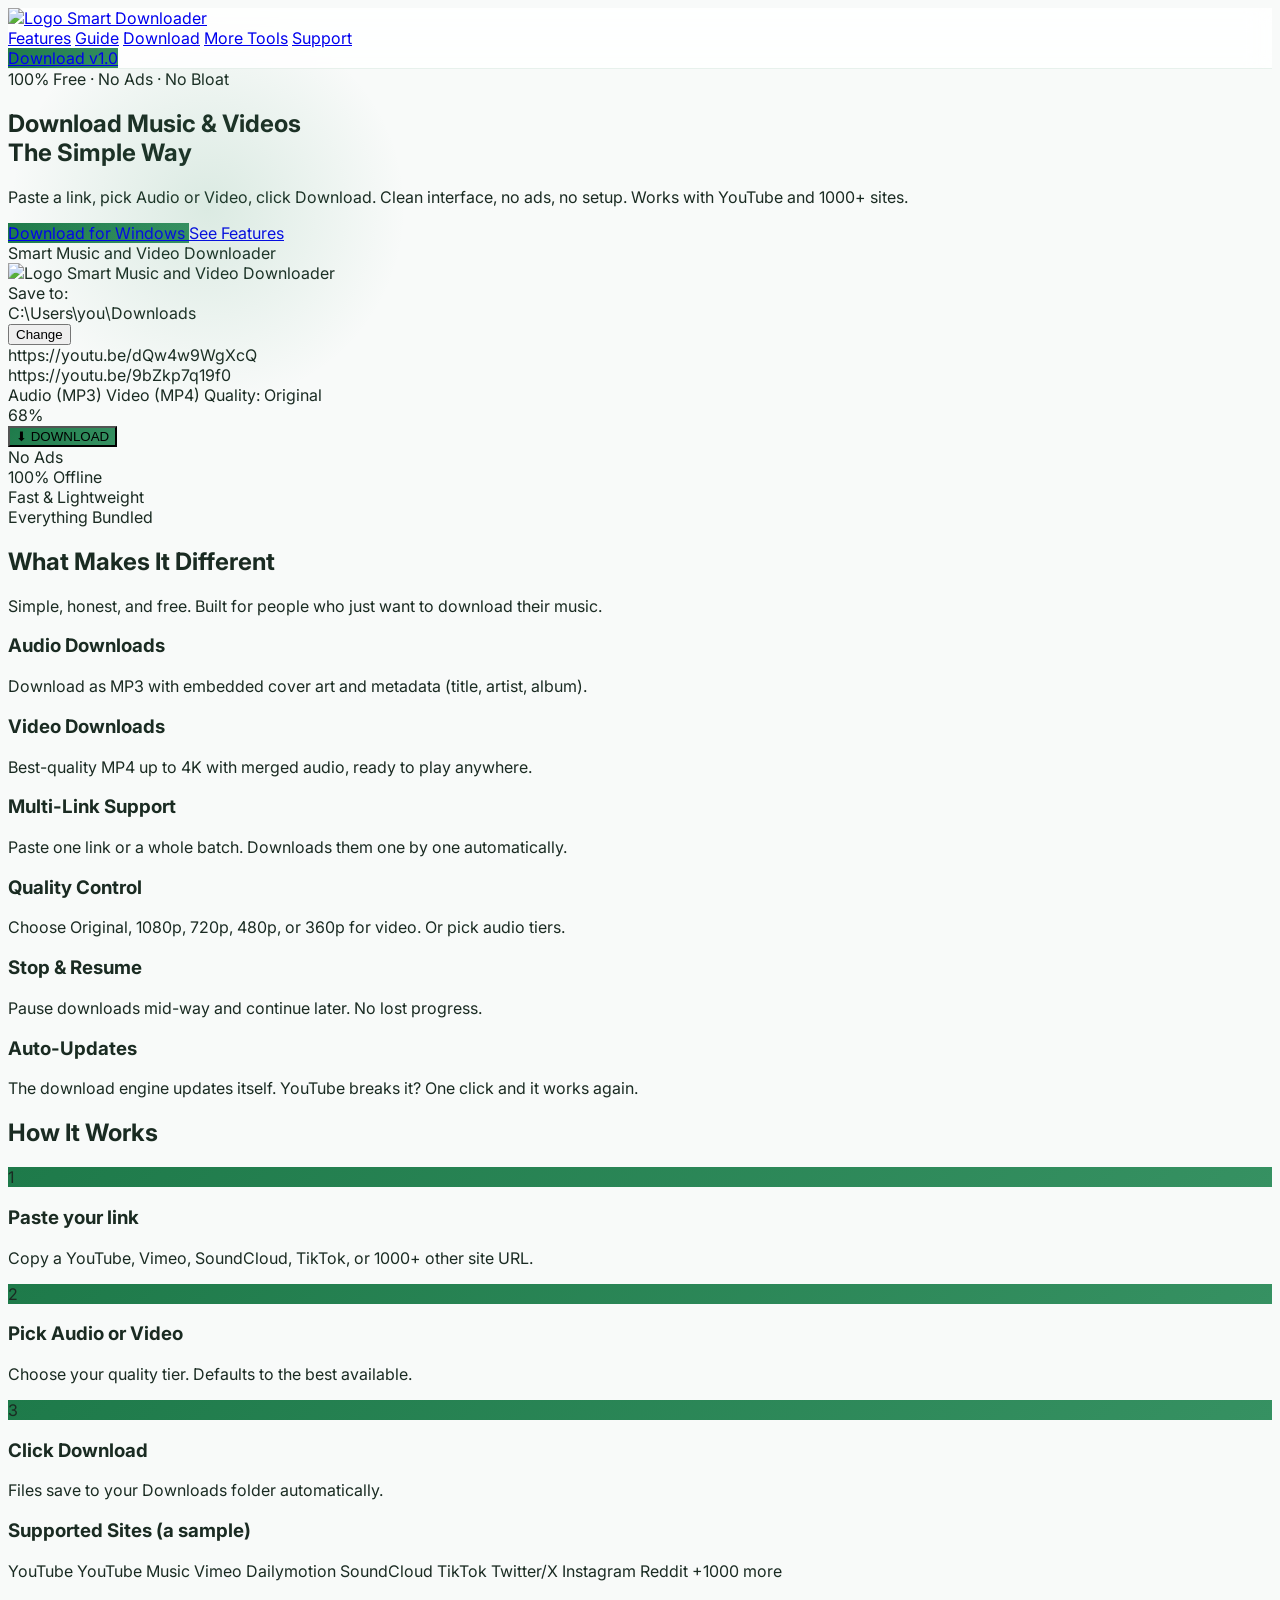
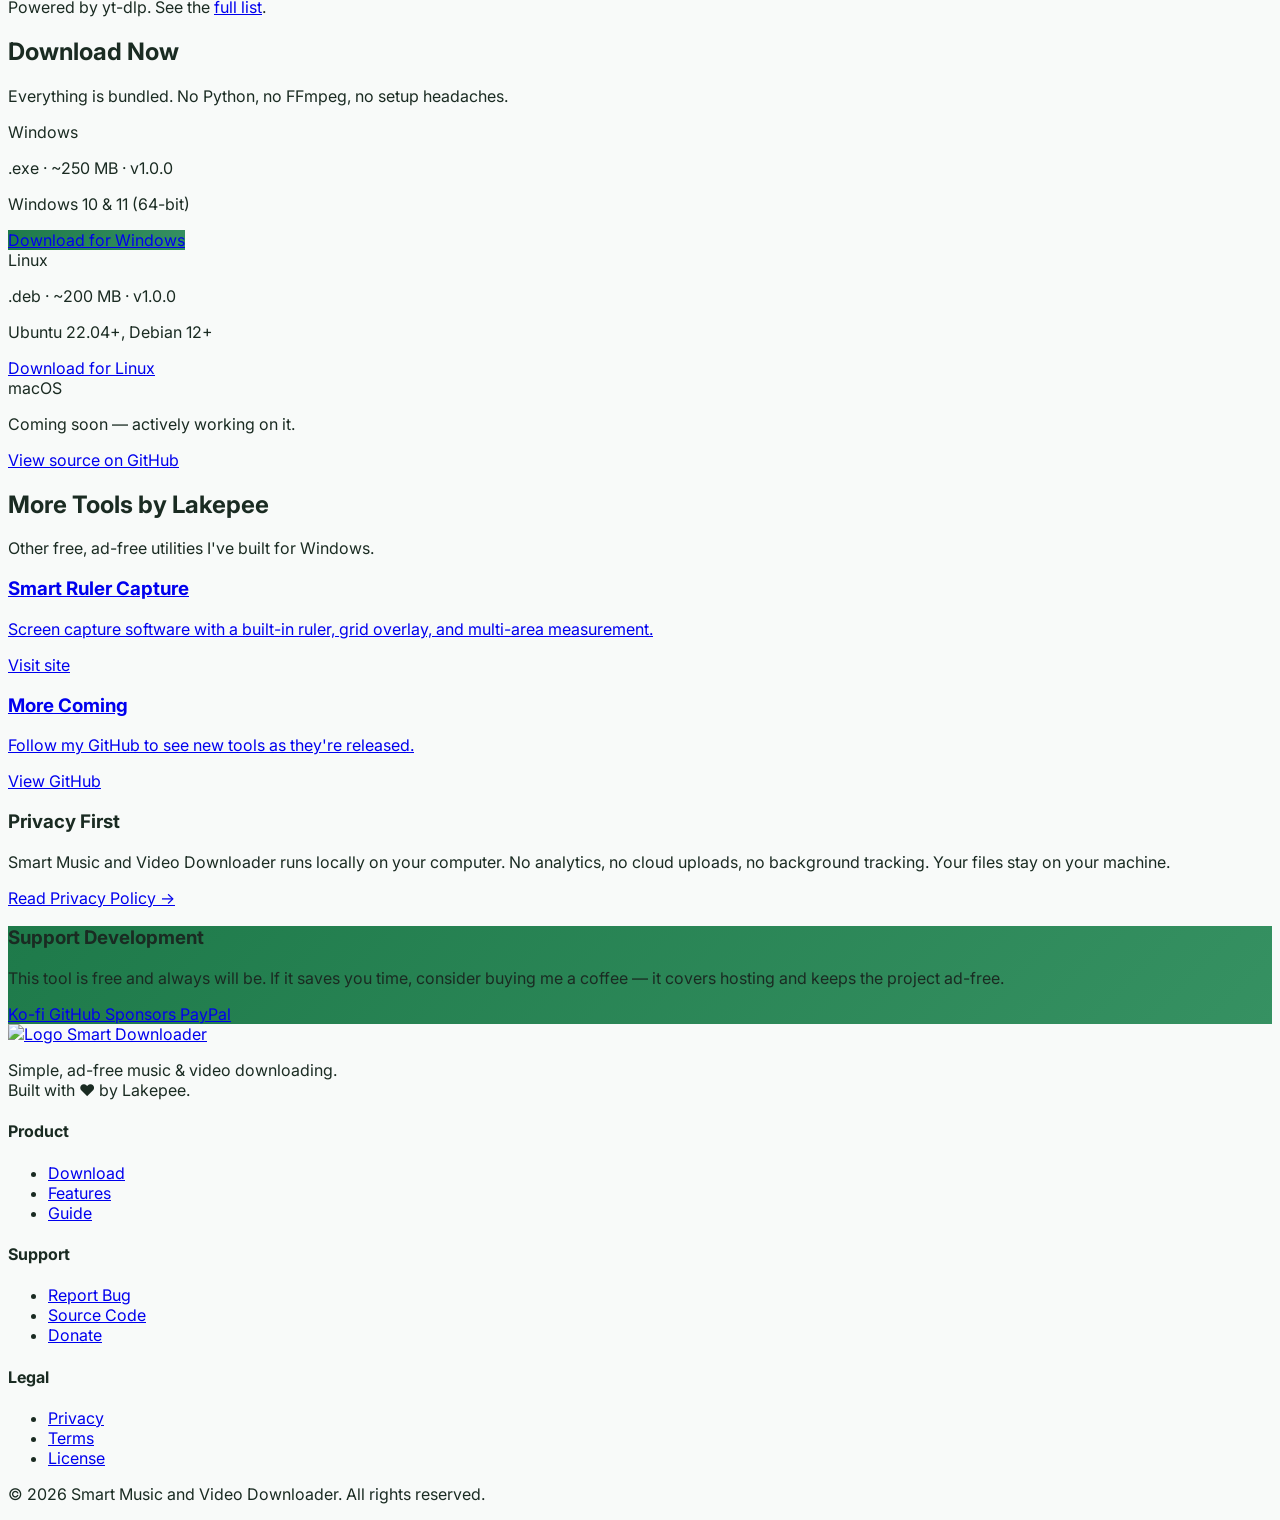
==== docs/legal/license.html @ 27ce7582 "Add GitHub Pages website" ====
<!doctype html>
<html lang="en" class="scroll-smooth">
<head>
    <meta charset="UTF-8" />
    <meta name="viewport" content="width=device-width, initial-scale=1.0" />
    <title>Smart Music and Video Downloader | Simple, Ad-Free Downloader</title>
    <meta name="description" content="A simple, ad-free desktop app for downloading music and videos from YouTube and 1000+ sites. Paste a link, click Download. No setup required." />
    <meta name="keywords" content="music downloader, video downloader, youtube downloader, mp3 downloader, mp4 downloader, ad-free downloader, yt-dlp gui" />

    <link rel="canonical" href="https://lakepee.github.io/smart-music-video-downloader/" />

    <link rel="apple-touch-icon" sizes="180x180" href="assets/favicon_io/apple-touch-icon.png" />
    <link rel="icon" type="image/png" sizes="32x32" href="assets/favicon_io/favicon-32x32.png" />
    <link rel="icon" type="image/png" sizes="16x16" href="assets/favicon_io/favicon-16x16.png" />
    <link rel="manifest" href="assets/favicon_io/site.webmanifest" />
    <link rel="icon" href="assets/favicon_io/favicon.ico" type="image/x-icon" />

    <link rel="preconnect" href="https://fonts.googleapis.com" />
    <link rel="preconnect" href="https://fonts.gstatic.com" crossorigin />
    <link href="https://fonts.googleapis.com/css2?family=Inter:wght@300;400;500;600;700;800&family=JetBrains+Mono:wght@400;500&display=swap" rel="stylesheet" />

    <script src="https://cdn.tailwindcss.com"></script>
    <script src="https://code.iconify.design/3/3.1.0/iconify.min.js"></script>

    <script>
        tailwind.config = {
            theme: {
                extend: {
                    fontFamily: {
                        sans: ["Inter", "sans-serif"],
                        mono: ["JetBrains Mono", "monospace"],
                    },
                    colors: {
                        brand: {
                            50: "#e8f5ee",
                            100: "#c8e6d4",
                            200: "#96cfae",
                            300: "#5fb084",
                            400: "#369162",
                            500: "#1e7a4a",
                            600: "#15603a",
                            700: "#0f472c",
                            800: "#0a321f",
                            900: "#061f13",
                        },
                        surface: "#f8faf9",
                        surfaceAlt: "#eef4f0",
                    },
                },
            },
        };
    </script>

    <style>
        body { font-family: "Inter", sans-serif; background: #f8faf9; color: #1a2b22; }
        ::-webkit-scrollbar { width: 8px; }
        ::-webkit-scrollbar-track { background: #eef4f0; }
        ::-webkit-scrollbar-thumb { background: #b8d4c4; border-radius: 4px; }
        ::-webkit-scrollbar-thumb:hover { background: #96cfae; }
        .glass { background: rgba(255,255,255,0.85); backdrop-filter: blur(12px); border-bottom: 1px solid rgba(30,122,74,0.1); }
        .bg-grid {
            background-size: 40px 40px;
            background-image:
                linear-gradient(to right, rgba(30,122,74,0.05) 1px, transparent 1px),
                linear-gradient(to bottom, rgba(30,122,74,0.05) 1px, transparent 1px);
            mask-image: radial-gradient(ellipse 80% 50% at 50% 0%, #000 70%, transparent 100%);
        }
        .glow { position: absolute; width: 400px; height: 400px; background: radial-gradient(circle, rgba(54,145,98,0.15) 0%, rgba(0,0,0,0) 70%); border-radius: 50%; pointer-events: none; }
        .brand-gradient { background: linear-gradient(135deg, #1e7a4a 0%, #369162 100%); }
    </style>
</head>
<body class="relative overflow-x-hidden">

    <!-- Background -->
    <div class="fixed inset-0 z-0 pointer-events-none">
        <div class="bg-grid absolute inset-0 h-[80vh]"></div>
        <div class="glow top-[-100px] left-1/2 -translate-x-1/2"></div>
    </div>

    <!-- Nav -->
    <nav class="fixed top-0 w-full z-50 glass">
        <div class="max-w-6xl mx-auto px-6 h-16 flex items-center justify-between">
            <a href="#home" class="flex items-center gap-2 group">
                <img src="assets/icons/logo.svg" alt="Logo" class="w-9 h-9 object-contain" />
                <span class="text-base font-bold tracking-tight text-brand-700">Smart Downloader</span>
            </a>
            <div class="hidden md:flex items-center gap-8">
                <a href="#features" class="text-sm font-medium text-gray-600 hover:text-brand-600 transition-colors">Features</a>
                <a href="#how-to" class="text-sm font-medium text-gray-600 hover:text-brand-600 transition-colors">Guide</a>
                <a href="#download" class="text-sm font-medium text-gray-600 hover:text-brand-600 transition-colors">Download</a>
                <a href="#tools" class="text-sm font-medium text-gray-600 hover:text-brand-600 transition-colors">More Tools</a>
                <a href="#donate" class="text-sm font-medium text-brand-600 hover:text-brand-700 transition-colors flex items-center gap-1">
                    <span class="iconify" data-icon="lucide:heart" data-width="14"></span> Support
                </a>
            </div>
            <a href="https://sourceforge.net/projects/smart-music-video-downloader/files/latest/download"
               class="hidden sm:flex items-center gap-2 brand-gradient text-white text-sm font-semibold px-4 py-2 rounded-lg hover:opacity-90 transition-opacity shadow-md">
                Download <span class="opacity-70 text-xs">v1.0</span>
            </a>
        </div>
    </nav>

    <main class="relative z-10 pt-32 pb-20">

        <!-- Hero -->
        <section id="home" class="max-w-6xl mx-auto px-6 mb-32">
            <div class="flex flex-col items-center text-center mb-16">
                <div class="inline-flex items-center gap-2 px-3 py-1 rounded-full bg-brand-50 border border-brand-200 text-brand-600 text-xs font-semibold mb-6">
                    <span class="iconify" data-icon="lucide:sparkles" data-width="12"></span>
                    <span>100% Free &middot; No Ads &middot; No Bloat</span>
                </div>

                <h1 class="text-5xl md:text-6xl font-extrabold tracking-tight text-gray-900 mb-6">
                    Download Music &amp; Videos<br />
                    <span class="text-brand-500">The Simple Way</span>
                </h1>

                <p class="text-gray-600 text-lg md:text-xl max-w-2xl leading-relaxed mb-10">
                    Paste a link, pick Audio or Video, click Download. Clean interface, no ads, no setup. Works with YouTube and 1000+ sites.
                </p>

                <div class="flex flex-col sm:flex-row items-center gap-4">
                    <a href="https://sourceforge.net/projects/smart-music-video-downloader/files/latest/download"
                       class="flex items-center gap-2 brand-gradient text-white font-semibold text-base px-8 py-4 rounded-xl hover:opacity-90 transition-all shadow-lg hover:shadow-xl">
                        <span class="iconify" data-icon="lucide:download" data-width="18"></span>
                        Download for Windows
                    </a>
                    <a href="#features"
                       class="flex items-center gap-2 bg-white text-brand-700 border border-brand-200 font-semibold text-base px-8 py-4 rounded-xl hover:bg-brand-50 transition-colors shadow-sm">
                        See Features
                        <span class="iconify" data-icon="lucide:arrow-right" data-width="18"></span>
                    </a>
                </div>
            </div>

            <!-- Hero Card -->
            <div class="relative w-full max-w-4xl mx-auto rounded-2xl overflow-hidden shadow-2xl border border-brand-100 bg-white">
                <div class="h-10 bg-surfaceAlt flex items-center px-4 border-b border-brand-100">
                    <div class="flex gap-2">
                        <div class="w-3 h-3 rounded-full bg-red-300"></div>
                        <div class="w-3 h-3 rounded-full bg-yellow-300"></div>
                        <div class="w-3 h-3 rounded-full bg-green-300"></div>
                    </div>
                    <span class="ml-4 text-xs text-gray-500 font-medium">Smart Music and Video Downloader</span>
                </div>
                <div class="p-8 bg-white">
                    <div class="flex items-center gap-3 mb-6">
                        <img src="assets/icons/logo.svg" alt="Logo" class="w-10 h-10" />
                        <span class="text-lg font-bold text-gray-900">Smart Music and Video Downloader</span>
                    </div>
                    <div class="space-y-4">
                        <div class="flex items-center gap-3">
                            <span class="text-sm font-semibold text-gray-500 w-20">Save to:</span>
                            <div class="flex-1 bg-surfaceAlt rounded px-3 py-2 text-sm text-gray-600 font-mono">C:\Users\you\Downloads</div>
                            <button class="text-xs px-3 py-2 bg-brand-50 text-brand-700 rounded font-medium">Change</button>
                        </div>
                        <div class="bg-surfaceAlt rounded-lg p-4 text-sm text-gray-500 font-mono h-24 flex items-start">
                            https://youtu.be/dQw4w9WgXcQ<br />
                            https://youtu.be/9bZkp7q19f0
                        </div>
                        <div class="flex items-center gap-4">
                            <span class="inline-flex items-center gap-2 text-sm font-medium text-brand-700">
                                <span class="w-4 h-4 rounded-full border-4 border-brand-500"></span> Audio (MP3)
                            </span>
                            <span class="inline-flex items-center gap-2 text-sm text-gray-400">
                                <span class="w-4 h-4 rounded-full border-2 border-gray-300"></span> Video (MP4)
                            </span>
                            <span class="text-sm text-gray-400 ml-auto">Quality: <span class="text-gray-700 font-medium">Original</span></span>
                        </div>
                        <div class="flex items-center gap-3">
                            <div class="flex-1 h-2 bg-surfaceAlt rounded-full overflow-hidden">
                                <div class="h-full brand-gradient rounded-full" style="width: 68%"></div>
                            </div>
                            <span class="text-xs text-gray-500 font-medium">68%</span>
                        </div>
                        <button class="w-full brand-gradient text-white font-bold py-3 rounded-lg text-base">
                            ⬇ DOWNLOAD
                        </button>
                    </div>
                </div>
            </div>

            <!-- Trust badges -->
            <div class="flex flex-wrap justify-center gap-6 mt-12">
                <div class="flex items-center gap-2 text-sm text-gray-500 font-medium">
                    <span class="iconify text-brand-500" data-icon="lucide:shield-check" data-width="18"></span> No Ads
                </div>
                <div class="flex items-center gap-2 text-sm text-gray-500 font-medium">
                    <span class="iconify text-brand-500" data-icon="lucide:wifi-off" data-width="18"></span> 100% Offline
                </div>
                <div class="flex items-center gap-2 text-sm text-gray-500 font-medium">
                    <span class="iconify text-brand-500" data-icon="lucide:zap" data-width="18"></span> Fast &amp; Lightweight
                </div>
                <div class="flex items-center gap-2 text-sm text-gray-500 font-medium">
                    <span class="iconify text-brand-500" data-icon="lucide:hard-drive" data-width="18"></span> Everything Bundled
                </div>
            </div>
        </section>

        <!-- Features -->
        <section id="features" class="max-w-6xl mx-auto px-6 mb-32">
            <div class="mb-12 text-center">
                <h2 class="text-3xl md:text-4xl font-extrabold tracking-tight text-gray-900 mb-4">What Makes It Different</h2>
                <p class="text-gray-600 max-w-2xl mx-auto">Simple, honest, and free. Built for people who just want to download their music.</p>
            </div>

            <div class="grid grid-cols-1 md:grid-cols-3 gap-6">
                <div class="group p-6 rounded-2xl bg-white border border-brand-100 hover:border-brand-300 hover:shadow-lg transition-all">
                    <div class="w-12 h-12 rounded-xl bg-brand-50 flex items-center justify-center mb-4 text-brand-500 group-hover:scale-110 transition-transform">
                        <span class="iconify" data-icon="lucide:music" data-width="24"></span>
                    </div>
                    <h3 class="text-lg font-bold text-gray-900 mb-2">Audio Downloads</h3>
                    <p class="text-sm text-gray-600 leading-relaxed">Download as MP3 with embedded cover art and metadata (title, artist, album).</p>
                </div>

                <div class="group p-6 rounded-2xl bg-white border border-brand-100 hover:border-brand-300 hover:shadow-lg transition-all">
                    <div class="w-12 h-12 rounded-xl bg-brand-50 flex items-center justify-center mb-4 text-brand-500 group-hover:scale-110 transition-transform">
                        <span class="iconify" data-icon="lucide:video" data-width="24"></span>
                    </div>
                    <h3 class="text-lg font-bold text-gray-900 mb-2">Video Downloads</h3>
                    <p class="text-sm text-gray-600 leading-relaxed">Best-quality MP4 up to 4K with merged audio, ready to play anywhere.</p>
                </div>

                <div class="group p-6 rounded-2xl bg-white border border-brand-100 hover:border-brand-300 hover:shadow-lg transition-all">
                    <div class="w-12 h-12 rounded-xl bg-brand-50 flex items-center justify-center mb-4 text-brand-500 group-hover:scale-110 transition-transform">
                        <span class="iconify" data-icon="lucide:list" data-width="24"></span>
                    </div>
                    <h3 class="text-lg font-bold text-gray-900 mb-2">Multi-Link Support</h3>
                    <p class="text-sm text-gray-600 leading-relaxed">Paste one link or a whole batch. Downloads them one by one automatically.</p>
                </div>

                <div class="group p-6 rounded-2xl bg-white border border-brand-100 hover:border-brand-300 hover:shadow-lg transition-all">
                    <div class="w-12 h-12 rounded-xl bg-brand-50 flex items-center justify-center mb-4 text-brand-500 group-hover:scale-110 transition-transform">
                        <span class="iconify" data-icon="lucide:sliders" data-width="24"></span>
                    </div>
                    <h3 class="text-lg font-bold text-gray-900 mb-2">Quality Control</h3>
                    <p class="text-sm text-gray-600 leading-relaxed">Choose Original, 1080p, 720p, 480p, or 360p for video. Or pick audio tiers.</p>
                </div>

                <div class="group p-6 rounded-2xl bg-white border border-brand-100 hover:border-brand-300 hover:shadow-lg transition-all">
                    <div class="w-12 h-12 rounded-xl bg-brand-50 flex items-center justify-center mb-4 text-brand-500 group-hover:scale-110 transition-transform">
                        <span class="iconify" data-icon="lucide:pause-circle" data-width="24"></span>
                    </div>
                    <h3 class="text-lg font-bold text-gray-900 mb-2">Stop &amp; Resume</h3>
                    <p class="text-sm text-gray-600 leading-relaxed">Pause downloads mid-way and continue later. No lost progress.</p>
                </div>

                <div class="group p-6 rounded-2xl bg-white border border-brand-100 hover:border-brand-300 hover:shadow-lg transition-all">
                    <div class="w-12 h-12 rounded-xl bg-brand-50 flex items-center justify-center mb-4 text-brand-500 group-hover:scale-110 transition-transform">
                        <span class="iconify" data-icon="lucide:refresh-cw" data-width="24"></span>
                    </div>
                    <h3 class="text-lg font-bold text-gray-900 mb-2">Auto-Updates</h3>
                    <p class="text-sm text-gray-600 leading-relaxed">The download engine updates itself. YouTube breaks it? One click and it works again.</p>
                </div>
            </div>
        </section>

        <!-- How To -->
        <section id="how-to" class="max-w-6xl mx-auto px-6 mb-32">
            <div class="bg-white border border-brand-100 rounded-3xl p-8 md:p-12">
                <div class="grid grid-cols-1 lg:grid-cols-2 gap-12">
                    <div>
                        <h2 class="text-3xl font-extrabold text-gray-900 mb-6">How It Works</h2>
                        <div class="space-y-6">
                            <div class="flex gap-4">
                                <div class="flex-none w-10 h-10 rounded-full brand-gradient text-white flex items-center justify-center font-bold">1</div>
                                <div>
                                    <h3 class="font-bold text-gray-900 mb-1">Paste your link</h3>
                                    <p class="text-sm text-gray-600">Copy a YouTube, Vimeo, SoundCloud, TikTok, or 1000+ other site URL.</p>
                                </div>
                            </div>
                            <div class="flex gap-4">
                                <div class="flex-none w-10 h-10 rounded-full brand-gradient text-white flex items-center justify-center font-bold">2</div>
                                <div>
                                    <h3 class="font-bold text-gray-900 mb-1">Pick Audio or Video</h3>
                                    <p class="text-sm text-gray-600">Choose your quality tier. Defaults to the best available.</p>
                                </div>
                            </div>
                            <div class="flex gap-4">
                                <div class="flex-none w-10 h-10 rounded-full brand-gradient text-white flex items-center justify-center font-bold">3</div>
                                <div>
                                    <h3 class="font-bold text-gray-900 mb-1">Click Download</h3>
                                    <p class="text-sm text-gray-600">Files save to your Downloads folder automatically.</p>
                                </div>
                            </div>
                        </div>
                    </div>
                    <div>
                        <h3 class="font-bold text-gray-900 mb-4 flex items-center gap-2">
                            <span class="iconify text-brand-500" data-icon="lucide:check-circle"></span>
                            Supported Sites (a sample)
                        </h3>
                        <div class="flex flex-wrap gap-2">
                            <span class="text-xs px-3 py-1.5 rounded-full bg-brand-50 text-brand-700 font-medium">YouTube</span>
                            <span class="text-xs px-3 py-1.5 rounded-full bg-brand-50 text-brand-700 font-medium">YouTube Music</span>
                            <span class="text-xs px-3 py-1.5 rounded-full bg-brand-50 text-brand-700 font-medium">Vimeo</span>
                            <span class="text-xs px-3 py-1.5 rounded-full bg-brand-50 text-brand-700 font-medium">Dailymotion</span>
                            <span class="text-xs px-3 py-1.5 rounded-full bg-brand-50 text-brand-700 font-medium">SoundCloud</span>
                            <span class="text-xs px-3 py-1.5 rounded-full bg-brand-50 text-brand-700 font-medium">TikTok</span>
                            <span class="text-xs px-3 py-1.5 rounded-full bg-brand-50 text-brand-700 font-medium">Twitter/X</span>
                            <span class="text-xs px-3 py-1.5 rounded-full bg-brand-50 text-brand-700 font-medium">Instagram</span>
                            <span class="text-xs px-3 py-1.5 rounded-full bg-brand-50 text-brand-700 font-medium">Reddit</span>
                            <span class="text-xs px-3 py-1.5 rounded-full bg-brand-50 text-brand-700 font-medium">+1000 more</span>
                        </div>
                        <p class="text-xs text-gray-500 mt-4">
                            Powered by yt-dlp. See the <a href="https://github.com/yt-dlp/yt-dlp/blob/master/supportedsites.md" class="text-brand-600 underline">full list</a>.
                        </p>
                    </div>
                </div>
            </div>
        </section>

        <!-- Download -->
        <section id="download" class="max-w-6xl mx-auto px-6 mb-32">
            <div class="bg-gradient-to-br from-brand-50 to-surfaceAlt border border-brand-100 rounded-3xl p-8 md:p-12">
                <div class="text-center mb-10">
                    <h2 class="text-3xl md:text-4xl font-extrabold text-gray-900 mb-3">Download Now</h2>
                    <p class="text-gray-600 max-w-lg mx-auto">Everything is bundled. No Python, no FFmpeg, no setup headaches.</p>
                </div>

                <div class="grid grid-cols-1 md:grid-cols-2 gap-6 max-w-3xl mx-auto">
                    <!-- Windows -->
                    <div class="bg-white border-2 border-brand-200 rounded-2xl p-6 hover:border-brand-400 hover:shadow-xl transition-all">
                        <div class="flex items-center gap-3 mb-3">
                            <span class="iconify text-brand-600" data-icon="lucide:monitor" data-width="28"></span>
                            <span class="text-xl font-bold text-gray-900">Windows</span>
                        </div>
                        <p class="text-xs text-gray-500 mb-1">.exe &middot; ~250 MB &middot; v1.0.0</p>
                        <p class="text-sm text-gray-600 mb-5">Windows 10 &amp; 11 (64-bit)</p>
                        <a href="https://sourceforge.net/projects/smart-music-video-downloader/files/latest/download"
                           class="block w-full text-center brand-gradient text-white font-bold py-3 rounded-lg hover:opacity-90 transition-opacity">
                            Download for Windows
                        </a>
                    </div>

                    <!-- Linux -->
                    <div class="bg-white border-2 border-brand-200 rounded-2xl p-6 hover:border-brand-400 hover:shadow-xl transition-all">
                        <div class="flex items-center gap-3 mb-3">
                            <span class="iconify text-brand-600" data-icon="lucide:terminal" data-width="28"></span>
                            <span class="text-xl font-bold text-gray-900">Linux</span>
                        </div>
                        <p class="text-xs text-gray-500 mb-1">.deb &middot; ~200 MB &middot; v1.0.0</p>
                        <p class="text-sm text-gray-600 mb-5">Ubuntu 22.04+, Debian 12+</p>
                        <a href="https://sourceforge.net/projects/smart-music-video-downloader/files/latest/download"
                           class="block w-full text-center bg-gray-800 text-white font-bold py-3 rounded-lg hover:bg-gray-900 transition-colors">
                            Download for Linux
                        </a>
                    </div>
                </div>

                <!-- macOS Coming Soon -->
                <div class="mt-6 max-w-3xl mx-auto bg-white/50 border border-dashed border-brand-200 rounded-2xl p-6 text-center">
                    <div class="flex items-center justify-center gap-2 mb-2">
                        <span class="iconify text-gray-400" data-icon="lucide:apple" data-width="20"></span>
                        <span class="text-base font-bold text-gray-500">macOS</span>
                    </div>
                    <p class="text-sm text-gray-500">Coming soon &mdash; actively working on it.</p>
                </div>

                <div class="mt-8 text-center">
                    <a href="https://github.com/lakepee/smart-music-video-downloader" target="_blank" rel="noopener"
                       class="inline-flex items-center gap-2 text-sm font-medium text-brand-700 hover:text-brand-800">
                        <span class="iconify" data-icon="lucide:github" data-width="16"></span>
                        View source on GitHub
                    </a>
                </div>
            </div>
        </section>

        <!-- Other Tools -->
        <section id="tools" class="max-w-6xl mx-auto px-6 mb-32">
            <div class="mb-12 text-center">
                <h2 class="text-3xl md:text-4xl font-extrabold tracking-tight text-gray-900 mb-4">More Tools by Lakepee</h2>
                <p class="text-gray-600 max-w-2xl mx-auto">Other free, ad-free utilities I've built for Windows.</p>
            </div>
            <div class="grid grid-cols-1 md:grid-cols-2 lg:grid-cols-3 gap-6">
                <!-- Smart Ruler Capture -->
                <a href="https://smartrulercapture.com" target="_blank" rel="noopener"
                   class="group bg-white border border-brand-100 rounded-2xl p-6 hover:border-brand-300 hover:shadow-lg transition-all">
                    <div class="w-12 h-12 rounded-xl bg-brand-50 flex items-center justify-center mb-4 text-brand-500">
                        <span class="iconify" data-icon="lucide:ruler" data-width="24"></span>
                    </div>
                    <h3 class="text-lg font-bold text-gray-900 mb-2">Smart Ruler Capture</h3>
                    <p class="text-sm text-gray-600 mb-3">Screen capture software with a built-in ruler, grid overlay, and multi-area measurement.</p>
                    <span class="text-xs text-brand-600 font-semibold inline-flex items-center gap-1 group-hover:gap-2 transition-all">
                        Visit site <span class="iconify" data-icon="lucide:arrow-right" data-width="14"></span>
                    </span>
                </a>

                <!-- Placeholder for future tools -->
                <a href="https://github.com/lakepee" target="_blank" rel="noopener"
                   class="group bg-white border border-dashed border-brand-200 rounded-2xl p-6 hover:border-brand-400 transition-all">
                    <div class="w-12 h-12 rounded-xl bg-brand-50 flex items-center justify-center mb-4 text-brand-500">
                        <span class="iconify" data-icon="lucide:plus" data-width="24"></span>
                    </div>
                    <h3 class="text-lg font-bold text-gray-900 mb-2">More Coming</h3>
                    <p class="text-sm text-gray-600 mb-3">Follow my GitHub to see new tools as they're released.</p>
                    <span class="text-xs text-brand-600 font-semibold inline-flex items-center gap-1 group-hover:gap-2 transition-all">
                        View GitHub <span class="iconify" data-icon="lucide:arrow-right" data-width="14"></span>
                    </span>
                </a>
            </div>
        </section>

        <!-- Donate -->
        <section id="donate" class="max-w-6xl mx-auto px-6 mb-20">
            <div class="grid grid-cols-1 md:grid-cols-2 gap-6">
                <div class="p-8 rounded-2xl border border-brand-100 bg-white">
                    <h3 class="text-xl font-bold text-gray-900 mb-4 flex items-center gap-2">
                        <span class="iconify text-brand-500" data-icon="lucide:lock" data-width="20"></span>
                        Privacy First
                    </h3>
                    <p class="text-sm text-gray-600 leading-relaxed mb-4">
                        Smart Music and Video Downloader runs locally on your computer. No analytics, no cloud uploads, no background tracking. Your files stay on your machine.
                    </p>
                    <a href="legal/privacy-policy.html" class="text-sm text-brand-600 hover:text-brand-700 font-semibold">Read Privacy Policy →</a>
                </div>

                <div class="p-8 rounded-2xl brand-gradient text-white relative overflow-hidden">
                    <div class="absolute inset-0 bg-gradient-to-br from-white/10 to-transparent"></div>
                    <div class="relative">
                        <h3 class="text-xl font-bold mb-4 flex items-center gap-2">
                            <span class="iconify" data-icon="lucide:heart" data-width="20"></span>
                            Support Development
                        </h3>
                        <p class="text-sm text-white/90 leading-relaxed mb-6">
                            This tool is free and always will be. If it saves you time, consider buying me a coffee &mdash; it covers hosting and keeps the project ad-free.
                        </p>
                        <div class="flex flex-wrap gap-3">
                            <a href="https://ko-fi.com/lakepee" target="_blank" rel="noopener"
                               class="inline-flex items-center gap-2 bg-white text-brand-700 font-bold px-5 py-2.5 rounded-lg hover:bg-gray-100 transition-colors">
                                <span class="iconify" data-icon="lucide:coffee" data-width="16"></span>
                                Ko-fi
                            </a>
                            <a href="https://github.com/sponsors/lakepee" target="_blank" rel="noopener"
                               class="inline-flex items-center gap-2 bg-white/15 border border-white/30 text-white font-bold px-5 py-2.5 rounded-lg hover:bg-white/25 transition-colors">
                                <span class="iconify" data-icon="lucide:github" data-width="16"></span>
                                GitHub Sponsors
                            </a>
                            <a href="https://paypal.me/lakepee" target="_blank" rel="noopener"
                               class="inline-flex items-center gap-2 bg-white/15 border border-white/30 text-white font-bold px-5 py-2.5 rounded-lg hover:bg-white/25 transition-colors">
                                <span class="iconify" data-icon="lucide:circle-dollar-sign" data-width="16"></span>
                                PayPal
                            </a>
                        </div>
                    </div>
                </div>
            </div>
        </section>

    </main>

    <!-- Footer -->
    <footer class="border-t border-brand-100 bg-white py-12">
        <div class="max-w-6xl mx-auto px-6">
            <div class="grid grid-cols-2 md:grid-cols-4 gap-8 mb-12">
                <div class="col-span-2 md:col-span-1">
                    <a href="#home" class="flex items-center gap-2 mb-4">
                        <img src="assets/icons/logo.svg" alt="Logo" class="w-6 h-6" />
                        <span class="text-base font-bold text-gray-900">Smart Downloader</span>
                    </a>
                    <p class="text-xs text-gray-500 leading-relaxed">
                        Simple, ad-free music &amp; video downloading.<br />
                        Built with ❤️ by Lakepee.
                    </p>
                </div>

                <div>
                    <h4 class="text-xs font-bold text-gray-900 uppercase tracking-wider mb-4">Product</h4>
                    <ul class="space-y-2">
                        <li><a href="#download" class="text-xs text-gray-500 hover:text-brand-600 transition-colors">Download</a></li>
                        <li><a href="#features" class="text-xs text-gray-500 hover:text-brand-600 transition-colors">Features</a></li>
                        <li><a href="#how-to" class="text-xs text-gray-500 hover:text-brand-600 transition-colors">Guide</a></li>
                    </ul>
                </div>

                <div>
                    <h4 class="text-xs font-bold text-gray-900 uppercase tracking-wider mb-4">Support</h4>
                    <ul class="space-y-2">
                        <li><a href="https://github.com/lakepee/smart-music-video-downloader/issues" class="text-xs text-gray-500 hover:text-brand-600 transition-colors">Report Bug</a></li>
                        <li><a href="https://github.com/lakepee/smart-music-video-downloader" class="text-xs text-gray-500 hover:text-brand-600 transition-colors">Source Code</a></li>
                        <li><a href="#donate" class="text-xs text-gray-500 hover:text-brand-600 transition-colors">Donate</a></li>
                    </ul>
                </div>

                <div>
                    <h4 class="text-xs font-bold text-gray-900 uppercase tracking-wider mb-4">Legal</h4>
                    <ul class="space-y-2">
                        <li><a href="legal/privacy-policy.html" class="text-xs text-gray-500 hover:text-brand-600 transition-colors">Privacy</a></li>
                        <li><a href="legal/terms-of-use.html" class="text-xs text-gray-500 hover:text-brand-600 transition-colors">Terms</a></li>
                        <li><a href="legal/license.html" class="text-xs text-gray-500 hover:text-brand-600 transition-colors">License</a></li>
                    </ul>
                </div>
            </div>

            <div class="flex flex-col md:flex-row justify-between items-center pt-8 border-t border-brand-100">
                <p class="text-xs text-gray-400">© 2026 Smart Music and Video Downloader. All rights reserved.</p>
                <div class="flex gap-4 mt-4 md:mt-0">
                    <a href="https://github.com/lakepee" target="_blank" rel="noopener" class="text-gray-400 hover:text-brand-600">
                        <span class="iconify" data-icon="lucide:github" data-width="16"></span>
                    </a>
                    <a href="https://x.com/lakepee" target="_blank" rel="noopener" class="text-gray-400 hover:text-brand-600">
                        <span class="iconify" data-icon="lucide:twitter" data-width="16"></span>
                    </a>
                </div>
            </div>
        </div>
    </footer>

    <script src="assets/js/main.js"></script>
</body>
</html>
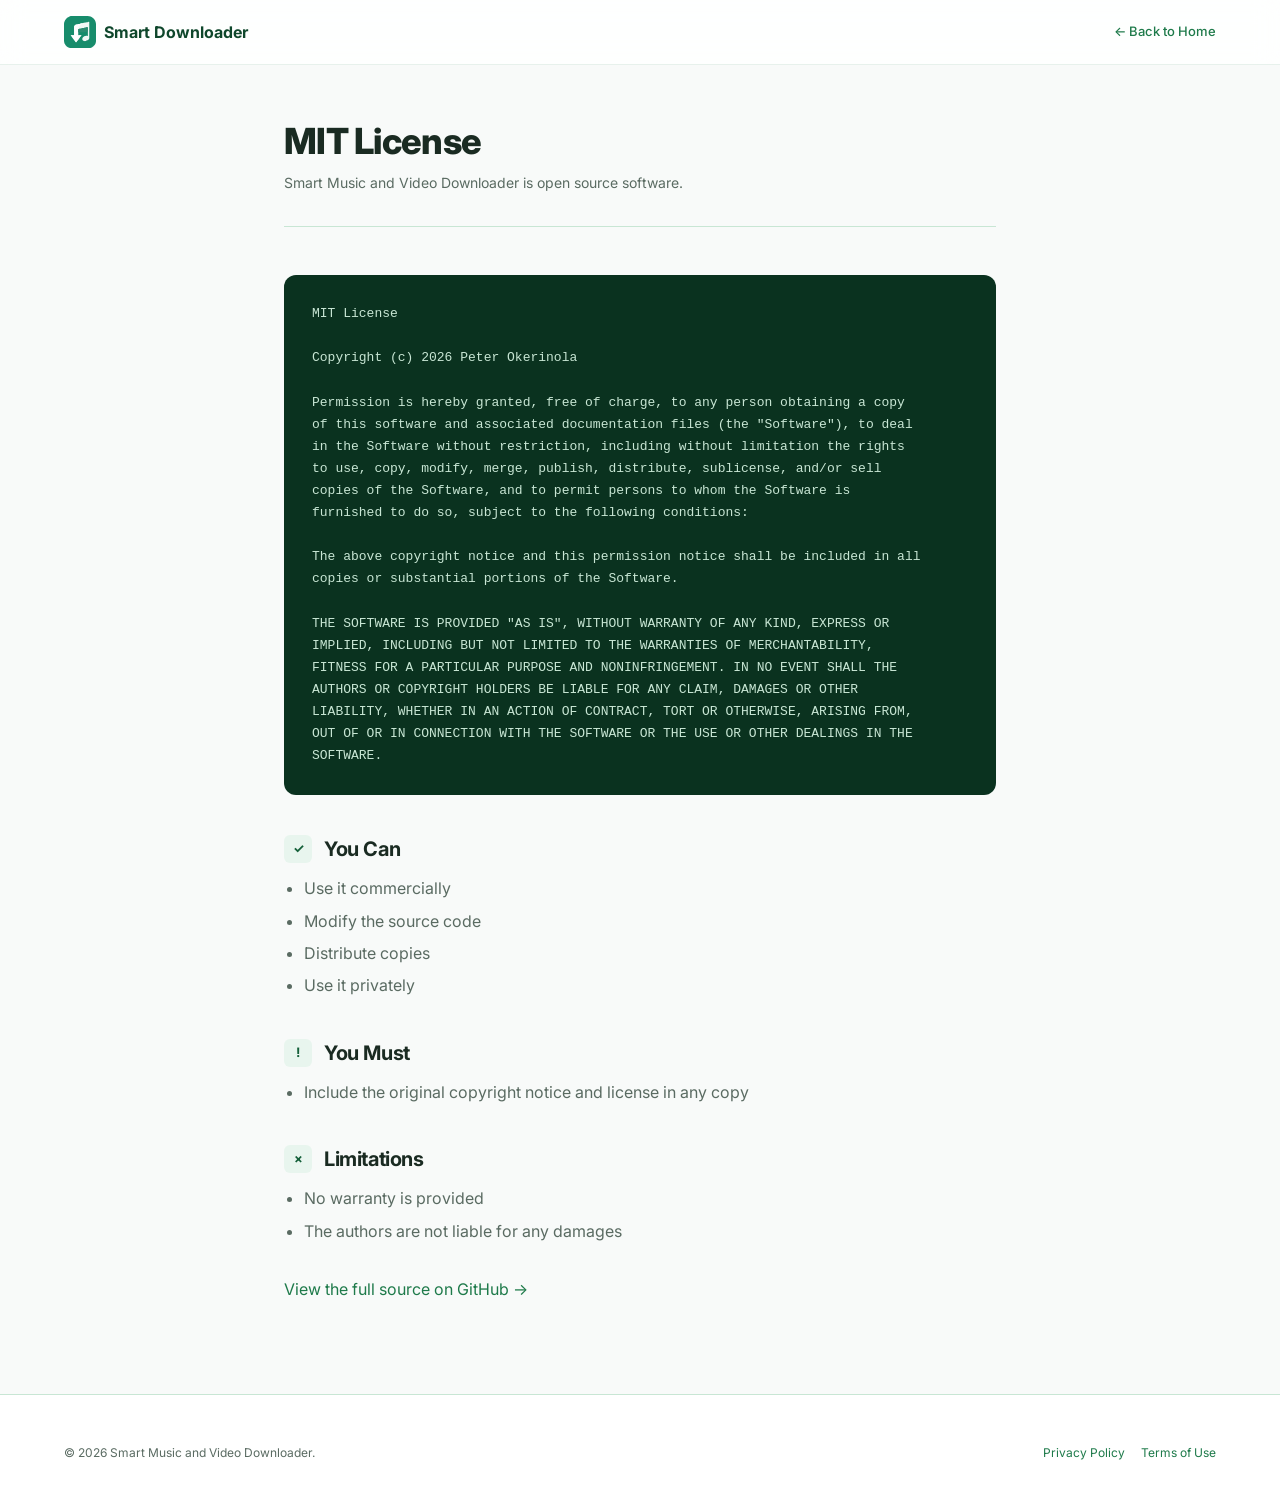
==== commit 9c0f7cf0: "Update LICENSE and legal page to Peter Okerinola" ====
--- a/docs/legal/license.html
+++ b/docs/legal/license.html
@@ -1,512 +1,97 @@
 <!doctype html>
-<html lang="en" class="scroll-smooth">
+<html lang="en">
 <head>
     <meta charset="UTF-8" />
     <meta name="viewport" content="width=device-width, initial-scale=1.0" />
-    <title>Smart Music and Video Downloader | Simple, Ad-Free Downloader</title>
-    <meta name="description" content="A simple, ad-free desktop app for downloading music and videos from YouTube and 1000+ sites. Paste a link, click Download. No setup required." />
-    <meta name="keywords" content="music downloader, video downloader, youtube downloader, mp3 downloader, mp4 downloader, ad-free downloader, yt-dlp gui" />
-
-    <link rel="canonical" href="https://lakepee.github.io/smart-music-video-downloader/" />
-
-    <link rel="apple-touch-icon" sizes="180x180" href="assets/favicon_io/apple-touch-icon.png" />
-    <link rel="icon" type="image/png" sizes="32x32" href="assets/favicon_io/favicon-32x32.png" />
-    <link rel="icon" type="image/png" sizes="16x16" href="assets/favicon_io/favicon-16x16.png" />
-    <link rel="manifest" href="assets/favicon_io/site.webmanifest" />
-    <link rel="icon" href="assets/favicon_io/favicon.ico" type="image/x-icon" />
-
+    <title>License | Smart Music and Video Downloader</title>
+    <link rel="canonical" href="https://lakepee.github.io/smart-music-video-downloader/legal/license.html" />
+    <link rel="icon" href="../assets/favicon_io/favicon.ico" />
     <link rel="preconnect" href="https://fonts.googleapis.com" />
     <link rel="preconnect" href="https://fonts.gstatic.com" crossorigin />
-    <link href="https://fonts.googleapis.com/css2?family=Inter:wght@300;400;500;600;700;800&family=JetBrains+Mono:wght@400;500&display=swap" rel="stylesheet" />
+    <link href="https://fonts.googleapis.com/css2?family=Inter:wght@400;500;600;700;800&family=JetBrains+Mono:wght@400;500&display=swap" rel="stylesheet" />
+    <link rel="stylesheet" href="../assets/css/style.css" />
+</head>
+<body>
 
-    <script src="https://cdn.tailwindcss.com"></script>
-    <script src="https://code.iconify.design/3/3.1.0/iconify.min.js"></script>
-
-    <script>
-        tailwind.config = {
-            theme: {
-                extend: {
-                    fontFamily: {
-                        sans: ["Inter", "sans-serif"],
-                        mono: ["JetBrains Mono", "monospace"],
-                    },
-                    colors: {
-                        brand: {
-                            50: "#e8f5ee",
-                            100: "#c8e6d4",
-                            200: "#96cfae",
-                            300: "#5fb084",
-                            400: "#369162",
-                            500: "#1e7a4a",
-                            600: "#15603a",
-                            700: "#0f472c",
-                            800: "#0a321f",
-                            900: "#061f13",
-                        },
-                        surface: "#f8faf9",
-                        surfaceAlt: "#eef4f0",
-                    },
-                },
-            },
-        };
-    </script>
-
-    <style>
-        body { font-family: "Inter", sans-serif; background: #f8faf9; color: #1a2b22; }
-        ::-webkit-scrollbar { width: 8px; }
-        ::-webkit-scrollbar-track { background: #eef4f0; }
-        ::-webkit-scrollbar-thumb { background: #b8d4c4; border-radius: 4px; }
-        ::-webkit-scrollbar-thumb:hover { background: #96cfae; }
-        .glass { background: rgba(255,255,255,0.85); backdrop-filter: blur(12px); border-bottom: 1px solid rgba(30,122,74,0.1); }
-        .bg-grid {
-            background-size: 40px 40px;
-            background-image:
-                linear-gradient(to right, rgba(30,122,74,0.05) 1px, transparent 1px),
-                linear-gradient(to bottom, rgba(30,122,74,0.05) 1px, transparent 1px);
-            mask-image: radial-gradient(ellipse 80% 50% at 50% 0%, #000 70%, transparent 100%);
-        }
-        .glow { position: absolute; width: 400px; height: 400px; background: radial-gradient(circle, rgba(54,145,98,0.15) 0%, rgba(0,0,0,0) 70%); border-radius: 50%; pointer-events: none; }
-        .brand-gradient { background: linear-gradient(135deg, #1e7a4a 0%, #369162 100%); }
-    </style>
-</head>
-<body class="relative overflow-x-hidden">
-
-    <!-- Background -->
-    <div class="fixed inset-0 z-0 pointer-events-none">
-        <div class="bg-grid absolute inset-0 h-[80vh]"></div>
-        <div class="glow top-[-100px] left-1/2 -translate-x-1/2"></div>
-    </div>
-
-    <!-- Nav -->
-    <nav class="fixed top-0 w-full z-50 glass">
-        <div class="max-w-6xl mx-auto px-6 h-16 flex items-center justify-between">
-            <a href="#home" class="flex items-center gap-2 group">
-                <img src="assets/icons/logo.svg" alt="Logo" class="w-9 h-9 object-contain" />
-                <span class="text-base font-bold tracking-tight text-brand-700">Smart Downloader</span>
+    <nav class="glass" style="position:fixed;top:0;width:100%;z-index:50;">
+        <div class="container" style="height:64px;display:flex;align-items:center;justify-content:space-between;">
+            <a href="../index.html" style="display:flex;align-items:center;gap:8px;">
+                <img src="../assets/icons/logo.svg" alt="Logo" style="width:32px;height:32px;" />
+                <span style="font-weight:700;color:var(--brand-700);">Smart Downloader</span>
             </a>
-            <div class="hidden md:flex items-center gap-8">
-                <a href="#features" class="text-sm font-medium text-gray-600 hover:text-brand-600 transition-colors">Features</a>
-                <a href="#how-to" class="text-sm font-medium text-gray-600 hover:text-brand-600 transition-colors">Guide</a>
-                <a href="#download" class="text-sm font-medium text-gray-600 hover:text-brand-600 transition-colors">Download</a>
-                <a href="#tools" class="text-sm font-medium text-gray-600 hover:text-brand-600 transition-colors">More Tools</a>
-                <a href="#donate" class="text-sm font-medium text-brand-600 hover:text-brand-700 transition-colors flex items-center gap-1">
-                    <span class="iconify" data-icon="lucide:heart" data-width="14"></span> Support
-                </a>
-            </div>
-            <a href="https://sourceforge.net/projects/smart-music-video-downloader/files/latest/download"
-               class="hidden sm:flex items-center gap-2 brand-gradient text-white text-sm font-semibold px-4 py-2 rounded-lg hover:opacity-90 transition-opacity shadow-md">
-                Download <span class="opacity-70 text-xs">v1.0</span>
+            <a href="../index.html" style="font-size:13px;font-weight:500;display:flex;align-items:center;gap:6px;">
+                ← Back to Home
             </a>
         </div>
     </nav>
 
-    <main class="relative z-10 pt-32 pb-20">
+    <main class="legal-main">
+        <div class="legal-header">
+            <h1>MIT License</h1>
+            <p>Smart Music and Video Downloader is open source software.</p>
+        </div>
 
-        <!-- Hero -->
-        <section id="home" class="max-w-6xl mx-auto px-6 mb-32">
-            <div class="flex flex-col items-center text-center mb-16">
-                <div class="inline-flex items-center gap-2 px-3 py-1 rounded-full bg-brand-50 border border-brand-200 text-brand-600 text-xs font-semibold mb-6">
-                    <span class="iconify" data-icon="lucide:sparkles" data-width="12"></span>
-                    <span>100% Free &middot; No Ads &middot; No Bloat</span>
-                </div>
+        <div class="legal-body">
+            <div class="license-block">MIT License
 
-                <h1 class="text-5xl md:text-6xl font-extrabold tracking-tight text-gray-900 mb-6">
-                    Download Music &amp; Videos<br />
-                    <span class="text-brand-500">The Simple Way</span>
-                </h1>
+Copyright (c) 2026 Peter Okerinola
 
-                <p class="text-gray-600 text-lg md:text-xl max-w-2xl leading-relaxed mb-10">
-                    Paste a link, pick Audio or Video, click Download. Clean interface, no ads, no setup. Works with YouTube and 1000+ sites.
-                </p>
+Permission is hereby granted, free of charge, to any person obtaining a copy
+of this software and associated documentation files (the "Software"), to deal
+in the Software without restriction, including without limitation the rights
+to use, copy, modify, merge, publish, distribute, sublicense, and/or sell
+copies of the Software, and to permit persons to whom the Software is
+furnished to do so, subject to the following conditions:
 
-                <div class="flex flex-col sm:flex-row items-center gap-4">
-                    <a href="https://sourceforge.net/projects/smart-music-video-downloader/files/latest/download"
-                       class="flex items-center gap-2 brand-gradient text-white font-semibold text-base px-8 py-4 rounded-xl hover:opacity-90 transition-all shadow-lg hover:shadow-xl">
-                        <span class="iconify" data-icon="lucide:download" data-width="18"></span>
-                        Download for Windows
-                    </a>
-                    <a href="#features"
-                       class="flex items-center gap-2 bg-white text-brand-700 border border-brand-200 font-semibold text-base px-8 py-4 rounded-xl hover:bg-brand-50 transition-colors shadow-sm">
-                        See Features
-                        <span class="iconify" data-icon="lucide:arrow-right" data-width="18"></span>
-                    </a>
-                </div>
-            </div>
+The above copyright notice and this permission notice shall be included in all
+copies or substantial portions of the Software.
 
-            <!-- Hero Card -->
-            <div class="relative w-full max-w-4xl mx-auto rounded-2xl overflow-hidden shadow-2xl border border-brand-100 bg-white">
-                <div class="h-10 bg-surfaceAlt flex items-center px-4 border-b border-brand-100">
-                    <div class="flex gap-2">
-                        <div class="w-3 h-3 rounded-full bg-red-300"></div>
-                        <div class="w-3 h-3 rounded-full bg-yellow-300"></div>
-                        <div class="w-3 h-3 rounded-full bg-green-300"></div>
-                    </div>
-                    <span class="ml-4 text-xs text-gray-500 font-medium">Smart Music and Video Downloader</span>
-                </div>
-                <div class="p-8 bg-white">
-                    <div class="flex items-center gap-3 mb-6">
-                        <img src="assets/icons/logo.svg" alt="Logo" class="w-10 h-10" />
-                        <span class="text-lg font-bold text-gray-900">Smart Music and Video Downloader</span>
-                    </div>
-                    <div class="space-y-4">
-                        <div class="flex items-center gap-3">
-                            <span class="text-sm font-semibold text-gray-500 w-20">Save to:</span>
-                            <div class="flex-1 bg-surfaceAlt rounded px-3 py-2 text-sm text-gray-600 font-mono">C:\Users\you\Downloads</div>
-                            <button class="text-xs px-3 py-2 bg-brand-50 text-brand-700 rounded font-medium">Change</button>
-                        </div>
-                        <div class="bg-surfaceAlt rounded-lg p-4 text-sm text-gray-500 font-mono h-24 flex items-start">
-                            https://youtu.be/dQw4w9WgXcQ<br />
-                            https://youtu.be/9bZkp7q19f0
-                        </div>
-                        <div class="flex items-center gap-4">
-                            <span class="inline-flex items-center gap-2 text-sm font-medium text-brand-700">
-                                <span class="w-4 h-4 rounded-full border-4 border-brand-500"></span> Audio (MP3)
-                            </span>
-                            <span class="inline-flex items-center gap-2 text-sm text-gray-400">
-                                <span class="w-4 h-4 rounded-full border-2 border-gray-300"></span> Video (MP4)
-                            </span>
-                            <span class="text-sm text-gray-400 ml-auto">Quality: <span class="text-gray-700 font-medium">Original</span></span>
-                        </div>
-                        <div class="flex items-center gap-3">
-                            <div class="flex-1 h-2 bg-surfaceAlt rounded-full overflow-hidden">
-                                <div class="h-full brand-gradient rounded-full" style="width: 68%"></div>
-                            </div>
-                            <span class="text-xs text-gray-500 font-medium">68%</span>
-                        </div>
-                        <button class="w-full brand-gradient text-white font-bold py-3 rounded-lg text-base">
-                            ⬇ DOWNLOAD
-                        </button>
-                    </div>
-                </div>
-            </div>
+THE SOFTWARE IS PROVIDED "AS IS", WITHOUT WARRANTY OF ANY KIND, EXPRESS OR
+IMPLIED, INCLUDING BUT NOT LIMITED TO THE WARRANTIES OF MERCHANTABILITY,
+FITNESS FOR A PARTICULAR PURPOSE AND NONINFRINGEMENT. IN NO EVENT SHALL THE
+AUTHORS OR COPYRIGHT HOLDERS BE LIABLE FOR ANY CLAIM, DAMAGES OR OTHER
+LIABILITY, WHETHER IN AN ACTION OF CONTRACT, TORT OR OTHERWISE, ARISING FROM,
+OUT OF OR IN CONNECTION WITH THE SOFTWARE OR THE USE OR OTHER DEALINGS IN THE
+SOFTWARE.</div>
 
-            <!-- Trust badges -->
-            <div class="flex flex-wrap justify-center gap-6 mt-12">
-                <div class="flex items-center gap-2 text-sm text-gray-500 font-medium">
-                    <span class="iconify text-brand-500" data-icon="lucide:shield-check" data-width="18"></span> No Ads
-                </div>
-                <div class="flex items-center gap-2 text-sm text-gray-500 font-medium">
-                    <span class="iconify text-brand-500" data-icon="lucide:wifi-off" data-width="18"></span> 100% Offline
-                </div>
-                <div class="flex items-center gap-2 text-sm text-gray-500 font-medium">
-                    <span class="iconify text-brand-500" data-icon="lucide:zap" data-width="18"></span> Fast &amp; Lightweight
-                </div>
-                <div class="flex items-center gap-2 text-sm text-gray-500 font-medium">
-                    <span class="iconify text-brand-500" data-icon="lucide:hard-drive" data-width="18"></span> Everything Bundled
-                </div>
-            </div>
-        </section>
+            <h2 style="margin-top:40px;"><span class="num">✓</span> You Can</h2>
+            <ul>
+                <li>Use it commercially</li>
+                <li>Modify the source code</li>
+                <li>Distribute copies</li>
+                <li>Use it privately</li>
+            </ul>
 
-        <!-- Features -->
-        <section id="features" class="max-w-6xl mx-auto px-6 mb-32">
-            <div class="mb-12 text-center">
-                <h2 class="text-3xl md:text-4xl font-extrabold tracking-tight text-gray-900 mb-4">What Makes It Different</h2>
-                <p class="text-gray-600 max-w-2xl mx-auto">Simple, honest, and free. Built for people who just want to download their music.</p>
-            </div>
+            <h2><span class="num">!</span> You Must</h2>
+            <ul>
+                <li>Include the original copyright notice and license in any copy</li>
+            </ul>
 
-            <div class="grid grid-cols-1 md:grid-cols-3 gap-6">
-                <div class="group p-6 rounded-2xl bg-white border border-brand-100 hover:border-brand-300 hover:shadow-lg transition-all">
-                    <div class="w-12 h-12 rounded-xl bg-brand-50 flex items-center justify-center mb-4 text-brand-500 group-hover:scale-110 transition-transform">
-                        <span class="iconify" data-icon="lucide:music" data-width="24"></span>
-                    </div>
-                    <h3 class="text-lg font-bold text-gray-900 mb-2">Audio Downloads</h3>
-                    <p class="text-sm text-gray-600 leading-relaxed">Download as MP3 with embedded cover art and metadata (title, artist, album).</p>
-                </div>
+            <h2><span class="num">×</span> Limitations</h2>
+            <ul>
+                <li>No warranty is provided</li>
+                <li>The authors are not liable for any damages</li>
+            </ul>
 
-                <div class="group p-6 rounded-2xl bg-white border border-brand-100 hover:border-brand-300 hover:shadow-lg transition-all">
-                    <div class="w-12 h-12 rounded-xl bg-brand-50 flex items-center justify-center mb-4 text-brand-500 group-hover:scale-110 transition-transform">
-                        <span class="iconify" data-icon="lucide:video" data-width="24"></span>
-                    </div>
-                    <h3 class="text-lg font-bold text-gray-900 mb-2">Video Downloads</h3>
-                    <p class="text-sm text-gray-600 leading-relaxed">Best-quality MP4 up to 4K with merged audio, ready to play anywhere.</p>
-                </div>
-
-                <div class="group p-6 rounded-2xl bg-white border border-brand-100 hover:border-brand-300 hover:shadow-lg transition-all">
-                    <div class="w-12 h-12 rounded-xl bg-brand-50 flex items-center justify-center mb-4 text-brand-500 group-hover:scale-110 transition-transform">
-                        <span class="iconify" data-icon="lucide:list" data-width="24"></span>
-                    </div>
-                    <h3 class="text-lg font-bold text-gray-900 mb-2">Multi-Link Support</h3>
-                    <p class="text-sm text-gray-600 leading-relaxed">Paste one link or a whole batch. Downloads them one by one automatically.</p>
-                </div>
-
-                <div class="group p-6 rounded-2xl bg-white border border-brand-100 hover:border-brand-300 hover:shadow-lg transition-all">
-                    <div class="w-12 h-12 rounded-xl bg-brand-50 flex items-center justify-center mb-4 text-brand-500 group-hover:scale-110 transition-transform">
-                        <span class="iconify" data-icon="lucide:sliders" data-width="24"></span>
-                    </div>
-                    <h3 class="text-lg font-bold text-gray-900 mb-2">Quality Control</h3>
-                    <p class="text-sm text-gray-600 leading-relaxed">Choose Original, 1080p, 720p, 480p, or 360p for video. Or pick audio tiers.</p>
-                </div>
-
-                <div class="group p-6 rounded-2xl bg-white border border-brand-100 hover:border-brand-300 hover:shadow-lg transition-all">
-                    <div class="w-12 h-12 rounded-xl bg-brand-50 flex items-center justify-center mb-4 text-brand-500 group-hover:scale-110 transition-transform">
-                        <span class="iconify" data-icon="lucide:pause-circle" data-width="24"></span>
-                    </div>
-                    <h3 class="text-lg font-bold text-gray-900 mb-2">Stop &amp; Resume</h3>
-                    <p class="text-sm text-gray-600 leading-relaxed">Pause downloads mid-way and continue later. No lost progress.</p>
-                </div>
-
-                <div class="group p-6 rounded-2xl bg-white border border-brand-100 hover:border-brand-300 hover:shadow-lg transition-all">
-                    <div class="w-12 h-12 rounded-xl bg-brand-50 flex items-center justify-center mb-4 text-brand-500 group-hover:scale-110 transition-transform">
-                        <span class="iconify" data-icon="lucide:refresh-cw" data-width="24"></span>
-                    </div>
-                    <h3 class="text-lg font-bold text-gray-900 mb-2">Auto-Updates</h3>
-                    <p class="text-sm text-gray-600 leading-relaxed">The download engine updates itself. YouTube breaks it? One click and it works again.</p>
-                </div>
-            </div>
-        </section>
-
-        <!-- How To -->
-        <section id="how-to" class="max-w-6xl mx-auto px-6 mb-32">
-            <div class="bg-white border border-brand-100 rounded-3xl p-8 md:p-12">
-                <div class="grid grid-cols-1 lg:grid-cols-2 gap-12">
-                    <div>
-                        <h2 class="text-3xl font-extrabold text-gray-900 mb-6">How It Works</h2>
-                        <div class="space-y-6">
-                            <div class="flex gap-4">
-                                <div class="flex-none w-10 h-10 rounded-full brand-gradient text-white flex items-center justify-center font-bold">1</div>
-                                <div>
-                                    <h3 class="font-bold text-gray-900 mb-1">Paste your link</h3>
-                                    <p class="text-sm text-gray-600">Copy a YouTube, Vimeo, SoundCloud, TikTok, or 1000+ other site URL.</p>
-                                </div>
-                            </div>
-                            <div class="flex gap-4">
-                                <div class="flex-none w-10 h-10 rounded-full brand-gradient text-white flex items-center justify-center font-bold">2</div>
-                                <div>
-                                    <h3 class="font-bold text-gray-900 mb-1">Pick Audio or Video</h3>
-                                    <p class="text-sm text-gray-600">Choose your quality tier. Defaults to the best available.</p>
-                                </div>
-                            </div>
-                            <div class="flex gap-4">
-                                <div class="flex-none w-10 h-10 rounded-full brand-gradient text-white flex items-center justify-center font-bold">3</div>
-                                <div>
-                                    <h3 class="font-bold text-gray-900 mb-1">Click Download</h3>
-                                    <p class="text-sm text-gray-600">Files save to your Downloads folder automatically.</p>
-                                </div>
-                            </div>
-                        </div>
-                    </div>
-                    <div>
-                        <h3 class="font-bold text-gray-900 mb-4 flex items-center gap-2">
-                            <span class="iconify text-brand-500" data-icon="lucide:check-circle"></span>
-                            Supported Sites (a sample)
-                        </h3>
-                        <div class="flex flex-wrap gap-2">
-                            <span class="text-xs px-3 py-1.5 rounded-full bg-brand-50 text-brand-700 font-medium">YouTube</span>
-                            <span class="text-xs px-3 py-1.5 rounded-full bg-brand-50 text-brand-700 font-medium">YouTube Music</span>
-                            <span class="text-xs px-3 py-1.5 rounded-full bg-brand-50 text-brand-700 font-medium">Vimeo</span>
-                            <span class="text-xs px-3 py-1.5 rounded-full bg-brand-50 text-brand-700 font-medium">Dailymotion</span>
-                            <span class="text-xs px-3 py-1.5 rounded-full bg-brand-50 text-brand-700 font-medium">SoundCloud</span>
-                            <span class="text-xs px-3 py-1.5 rounded-full bg-brand-50 text-brand-700 font-medium">TikTok</span>
-                            <span class="text-xs px-3 py-1.5 rounded-full bg-brand-50 text-brand-700 font-medium">Twitter/X</span>
-                            <span class="text-xs px-3 py-1.5 rounded-full bg-brand-50 text-brand-700 font-medium">Instagram</span>
-                            <span class="text-xs px-3 py-1.5 rounded-full bg-brand-50 text-brand-700 font-medium">Reddit</span>
-                            <span class="text-xs px-3 py-1.5 rounded-full bg-brand-50 text-brand-700 font-medium">+1000 more</span>
-                        </div>
-                        <p class="text-xs text-gray-500 mt-4">
-                            Powered by yt-dlp. See the <a href="https://github.com/yt-dlp/yt-dlp/blob/master/supportedsites.md" class="text-brand-600 underline">full list</a>.
-                        </p>
-                    </div>
-                </div>
-            </div>
-        </section>
-
-        <!-- Download -->
-        <section id="download" class="max-w-6xl mx-auto px-6 mb-32">
-            <div class="bg-gradient-to-br from-brand-50 to-surfaceAlt border border-brand-100 rounded-3xl p-8 md:p-12">
-                <div class="text-center mb-10">
-                    <h2 class="text-3xl md:text-4xl font-extrabold text-gray-900 mb-3">Download Now</h2>
-                    <p class="text-gray-600 max-w-lg mx-auto">Everything is bundled. No Python, no FFmpeg, no setup headaches.</p>
-                </div>
-
-                <div class="grid grid-cols-1 md:grid-cols-2 gap-6 max-w-3xl mx-auto">
-                    <!-- Windows -->
-                    <div class="bg-white border-2 border-brand-200 rounded-2xl p-6 hover:border-brand-400 hover:shadow-xl transition-all">
-                        <div class="flex items-center gap-3 mb-3">
-                            <span class="iconify text-brand-600" data-icon="lucide:monitor" data-width="28"></span>
-                            <span class="text-xl font-bold text-gray-900">Windows</span>
-                        </div>
-                        <p class="text-xs text-gray-500 mb-1">.exe &middot; ~250 MB &middot; v1.0.0</p>
-                        <p class="text-sm text-gray-600 mb-5">Windows 10 &amp; 11 (64-bit)</p>
-                        <a href="https://sourceforge.net/projects/smart-music-video-downloader/files/latest/download"
-                           class="block w-full text-center brand-gradient text-white font-bold py-3 rounded-lg hover:opacity-90 transition-opacity">
-                            Download for Windows
-                        </a>
-                    </div>
-
-                    <!-- Linux -->
-                    <div class="bg-white border-2 border-brand-200 rounded-2xl p-6 hover:border-brand-400 hover:shadow-xl transition-all">
-                        <div class="flex items-center gap-3 mb-3">
-                            <span class="iconify text-brand-600" data-icon="lucide:terminal" data-width="28"></span>
-                            <span class="text-xl font-bold text-gray-900">Linux</span>
-                        </div>
-                        <p class="text-xs text-gray-500 mb-1">.deb &middot; ~200 MB &middot; v1.0.0</p>
-                        <p class="text-sm text-gray-600 mb-5">Ubuntu 22.04+, Debian 12+</p>
-                        <a href="https://sourceforge.net/projects/smart-music-video-downloader/files/latest/download"
-                           class="block w-full text-center bg-gray-800 text-white font-bold py-3 rounded-lg hover:bg-gray-900 transition-colors">
-                            Download for Linux
-                        </a>
-                    </div>
-                </div>
-
-                <!-- macOS Coming Soon -->
-                <div class="mt-6 max-w-3xl mx-auto bg-white/50 border border-dashed border-brand-200 rounded-2xl p-6 text-center">
-                    <div class="flex items-center justify-center gap-2 mb-2">
-                        <span class="iconify text-gray-400" data-icon="lucide:apple" data-width="20"></span>
-                        <span class="text-base font-bold text-gray-500">macOS</span>
-                    </div>
-                    <p class="text-sm text-gray-500">Coming soon &mdash; actively working on it.</p>
-                </div>
-
-                <div class="mt-8 text-center">
-                    <a href="https://github.com/lakepee/smart-music-video-downloader" target="_blank" rel="noopener"
-                       class="inline-flex items-center gap-2 text-sm font-medium text-brand-700 hover:text-brand-800">
-                        <span class="iconify" data-icon="lucide:github" data-width="16"></span>
-                        View source on GitHub
-                    </a>
-                </div>
-            </div>
-        </section>
-
-        <!-- Other Tools -->
-        <section id="tools" class="max-w-6xl mx-auto px-6 mb-32">
-            <div class="mb-12 text-center">
-                <h2 class="text-3xl md:text-4xl font-extrabold tracking-tight text-gray-900 mb-4">More Tools by Lakepee</h2>
-                <p class="text-gray-600 max-w-2xl mx-auto">Other free, ad-free utilities I've built for Windows.</p>
-            </div>
-            <div class="grid grid-cols-1 md:grid-cols-2 lg:grid-cols-3 gap-6">
-                <!-- Smart Ruler Capture -->
-                <a href="https://smartrulercapture.com" target="_blank" rel="noopener"
-                   class="group bg-white border border-brand-100 rounded-2xl p-6 hover:border-brand-300 hover:shadow-lg transition-all">
-                    <div class="w-12 h-12 rounded-xl bg-brand-50 flex items-center justify-center mb-4 text-brand-500">
-                        <span class="iconify" data-icon="lucide:ruler" data-width="24"></span>
-                    </div>
-                    <h3 class="text-lg font-bold text-gray-900 mb-2">Smart Ruler Capture</h3>
-                    <p class="text-sm text-gray-600 mb-3">Screen capture software with a built-in ruler, grid overlay, and multi-area measurement.</p>
-                    <span class="text-xs text-brand-600 font-semibold inline-flex items-center gap-1 group-hover:gap-2 transition-all">
-                        Visit site <span class="iconify" data-icon="lucide:arrow-right" data-width="14"></span>
-                    </span>
+            <p style="margin-top:32px;">
+                <a href="https://github.com/lakepee/smart-music-video-downloader" target="_blank" rel="noopener">
+                    View the full source on GitHub →
                 </a>
-
-                <!-- Placeholder for future tools -->
-                <a href="https://github.com/lakepee" target="_blank" rel="noopener"
-                   class="group bg-white border border-dashed border-brand-200 rounded-2xl p-6 hover:border-brand-400 transition-all">
-                    <div class="w-12 h-12 rounded-xl bg-brand-50 flex items-center justify-center mb-4 text-brand-500">
-                        <span class="iconify" data-icon="lucide:plus" data-width="24"></span>
-                    </div>
-                    <h3 class="text-lg font-bold text-gray-900 mb-2">More Coming</h3>
-                    <p class="text-sm text-gray-600 mb-3">Follow my GitHub to see new tools as they're released.</p>
-                    <span class="text-xs text-brand-600 font-semibold inline-flex items-center gap-1 group-hover:gap-2 transition-all">
-                        View GitHub <span class="iconify" data-icon="lucide:arrow-right" data-width="14"></span>
-                    </span>
-                </a>
-            </div>
-        </section>
-
-        <!-- Donate -->
-        <section id="donate" class="max-w-6xl mx-auto px-6 mb-20">
-            <div class="grid grid-cols-1 md:grid-cols-2 gap-6">
-                <div class="p-8 rounded-2xl border border-brand-100 bg-white">
-                    <h3 class="text-xl font-bold text-gray-900 mb-4 flex items-center gap-2">
-                        <span class="iconify text-brand-500" data-icon="lucide:lock" data-width="20"></span>
-                        Privacy First
-                    </h3>
-                    <p class="text-sm text-gray-600 leading-relaxed mb-4">
-                        Smart Music and Video Downloader runs locally on your computer. No analytics, no cloud uploads, no background tracking. Your files stay on your machine.
-                    </p>
-                    <a href="legal/privacy-policy.html" class="text-sm text-brand-600 hover:text-brand-700 font-semibold">Read Privacy Policy →</a>
-                </div>
-
-                <div class="p-8 rounded-2xl brand-gradient text-white relative overflow-hidden">
-                    <div class="absolute inset-0 bg-gradient-to-br from-white/10 to-transparent"></div>
-                    <div class="relative">
-                        <h3 class="text-xl font-bold mb-4 flex items-center gap-2">
-                            <span class="iconify" data-icon="lucide:heart" data-width="20"></span>
-                            Support Development
-                        </h3>
-                        <p class="text-sm text-white/90 leading-relaxed mb-6">
-                            This tool is free and always will be. If it saves you time, consider buying me a coffee &mdash; it covers hosting and keeps the project ad-free.
-                        </p>
-                        <div class="flex flex-wrap gap-3">
-                            <a href="https://ko-fi.com/lakepee" target="_blank" rel="noopener"
-                               class="inline-flex items-center gap-2 bg-white text-brand-700 font-bold px-5 py-2.5 rounded-lg hover:bg-gray-100 transition-colors">
-                                <span class="iconify" data-icon="lucide:coffee" data-width="16"></span>
-                                Ko-fi
-                            </a>
-                            <a href="https://github.com/sponsors/lakepee" target="_blank" rel="noopener"
-                               class="inline-flex items-center gap-2 bg-white/15 border border-white/30 text-white font-bold px-5 py-2.5 rounded-lg hover:bg-white/25 transition-colors">
-                                <span class="iconify" data-icon="lucide:github" data-width="16"></span>
-                                GitHub Sponsors
-                            </a>
-                            <a href="https://paypal.me/lakepee" target="_blank" rel="noopener"
-                               class="inline-flex items-center gap-2 bg-white/15 border border-white/30 text-white font-bold px-5 py-2.5 rounded-lg hover:bg-white/25 transition-colors">
-                                <span class="iconify" data-icon="lucide:circle-dollar-sign" data-width="16"></span>
-                                PayPal
-                            </a>
-                        </div>
-                    </div>
-                </div>
-            </div>
-        </section>
-
+            </p>
+        </div>
     </main>
 
-    <!-- Footer -->
-    <footer class="border-t border-brand-100 bg-white py-12">
-        <div class="max-w-6xl mx-auto px-6">
-            <div class="grid grid-cols-2 md:grid-cols-4 gap-8 mb-12">
-                <div class="col-span-2 md:col-span-1">
-                    <a href="#home" class="flex items-center gap-2 mb-4">
-                        <img src="assets/icons/logo.svg" alt="Logo" class="w-6 h-6" />
-                        <span class="text-base font-bold text-gray-900">Smart Downloader</span>
-                    </a>
-                    <p class="text-xs text-gray-500 leading-relaxed">
-                        Simple, ad-free music &amp; video downloading.<br />
-                        Built with ❤️ by Lakepee.
-                    </p>
-                </div>
-
-                <div>
-                    <h4 class="text-xs font-bold text-gray-900 uppercase tracking-wider mb-4">Product</h4>
-                    <ul class="space-y-2">
-                        <li><a href="#download" class="text-xs text-gray-500 hover:text-brand-600 transition-colors">Download</a></li>
-                        <li><a href="#features" class="text-xs text-gray-500 hover:text-brand-600 transition-colors">Features</a></li>
-                        <li><a href="#how-to" class="text-xs text-gray-500 hover:text-brand-600 transition-colors">Guide</a></li>
-                    </ul>
-                </div>
-
-                <div>
-                    <h4 class="text-xs font-bold text-gray-900 uppercase tracking-wider mb-4">Support</h4>
-                    <ul class="space-y-2">
-                        <li><a href="https://github.com/lakepee/smart-music-video-downloader/issues" class="text-xs text-gray-500 hover:text-brand-600 transition-colors">Report Bug</a></li>
-                        <li><a href="https://github.com/lakepee/smart-music-video-downloader" class="text-xs text-gray-500 hover:text-brand-600 transition-colors">Source Code</a></li>
-                        <li><a href="#donate" class="text-xs text-gray-500 hover:text-brand-600 transition-colors">Donate</a></li>
-                    </ul>
-                </div>
-
-                <div>
-                    <h4 class="text-xs font-bold text-gray-900 uppercase tracking-wider mb-4">Legal</h4>
-                    <ul class="space-y-2">
-                        <li><a href="legal/privacy-policy.html" class="text-xs text-gray-500 hover:text-brand-600 transition-colors">Privacy</a></li>
-                        <li><a href="legal/terms-of-use.html" class="text-xs text-gray-500 hover:text-brand-600 transition-colors">Terms</a></li>
-                        <li><a href="legal/license.html" class="text-xs text-gray-500 hover:text-brand-600 transition-colors">License</a></li>
-                    </ul>
-                </div>
-            </div>
-
-            <div class="flex flex-col md:flex-row justify-between items-center pt-8 border-t border-brand-100">
-                <p class="text-xs text-gray-400">© 2026 Smart Music and Video Downloader. All rights reserved.</p>
-                <div class="flex gap-4 mt-4 md:mt-0">
-                    <a href="https://github.com/lakepee" target="_blank" rel="noopener" class="text-gray-400 hover:text-brand-600">
-                        <span class="iconify" data-icon="lucide:github" data-width="16"></span>
-                    </a>
-                    <a href="https://x.com/lakepee" target="_blank" rel="noopener" class="text-gray-400 hover:text-brand-600">
-                        <span class="iconify" data-icon="lucide:twitter" data-width="16"></span>
-                    </a>
+    <footer class="footer">
+        <div class="container">
+            <div class="footer-bottom" style="border:none;padding-top:0;">
+                <p>© 2026 Smart Music and Video Downloader.</p>
+                <div style="display:flex;gap:16px;">
+                    <a href="privacy-policy.html" style="font-size:12px;">Privacy Policy</a>
+                    <a href="terms-of-use.html" style="font-size:12px;">Terms of Use</a>
                 </div>
             </div>
         </div>
     </footer>
 
-    <script src="assets/js/main.js"></script>
 </body>
 </html>
--- a/docs/assets/css/style.css
+++ b/docs/assets/css/style.css
@@ -0,0 +1,335 @@
+/* Smart Music and Video Downloader — Brand stylesheet */
+
+:root {
+  --brand-50:  #e8f5ee;
+  --brand-100: #c8e6d4;
+  --brand-200: #96cfae;
+  --brand-300: #5fb084;
+  --brand-400: #369162;
+  --brand-500: #1e7a4a;
+  --brand-600: #15603a;
+  --brand-700: #0f472c;
+  --brand-800: #0a321f;
+  --brand-900: #061f13;
+
+  --surface:    #f8faf9;
+  --surface-alt:#eef4f0;
+  --text:       #1a2b22;
+  --text-muted: #5a6b62;
+
+  --font-sans: "Inter", -apple-system, BlinkMacSystemFont, "Segoe UI", sans-serif;
+  --font-mono: "JetBrains Mono", "SF Mono", Monaco, "Courier New", monospace;
+
+  --radius-sm: 6px;
+  --radius-md: 12px;
+  --radius-lg: 16px;
+  --radius-xl: 24px;
+
+  --shadow-sm: 0 1px 2px rgba(15, 71, 44, 0.06);
+  --shadow-md: 0 4px 12px rgba(15, 71, 44, 0.08);
+  --shadow-lg: 0 12px 32px rgba(15, 71, 44, 0.12);
+}
+
+* {
+  margin: 0;
+  padding: 0;
+  box-sizing: border-box;
+}
+
+html {
+  scroll-behavior: smooth;
+  scroll-padding-top: 80px;
+}
+
+body {
+  font-family: var(--font-sans);
+  background: var(--surface);
+  color: var(--text);
+  line-height: 1.65;
+  -webkit-font-smoothing: antialiased;
+}
+
+/* ---- Scrollbar ---- */
+::-webkit-scrollbar { width: 8px; height: 8px; }
+::-webkit-scrollbar-track { background: var(--surface-alt); }
+::-webkit-scrollbar-thumb { background: var(--brand-200); border-radius: 4px; }
+::-webkit-scrollbar-thumb:hover { background: var(--brand-300); }
+
+/* ---- Typography ---- */
+h1, h2, h3, h4, h5, h6 {
+  line-height: 1.2;
+  letter-spacing: -0.02em;
+  color: var(--text);
+}
+
+a {
+  color: var(--brand-500);
+  text-decoration: none;
+  transition: color 0.2s ease;
+}
+
+a:hover { color: var(--brand-600); }
+
+code, kbd, .mono {
+  font-family: var(--font-mono);
+  font-size: 0.9em;
+}
+
+code {
+  background: var(--brand-50);
+  color: var(--brand-700);
+  padding: 2px 6px;
+  border-radius: var(--radius-sm);
+}
+
+/* ---- Layout ---- */
+.container {
+  width: 100%;
+  max-width: 1200px;
+  margin: 0 auto;
+  padding: 0 24px;
+}
+
+.section {
+  padding: 64px 0;
+}
+
+/* ---- Background grid pattern ---- */
+.bg-grid {
+  background-size: 40px 40px;
+  background-image:
+    linear-gradient(to right, rgba(30, 122, 74, 0.05) 1px, transparent 1px),
+    linear-gradient(to bottom, rgba(30, 122, 74, 0.05) 1px, transparent 1px);
+  mask-image: radial-gradient(ellipse 80% 50% at 50% 0%, #000 70%, transparent 100%);
+  -webkit-mask-image: radial-gradient(ellipse 80% 50% at 50% 0%, #000 70%, transparent 100%);
+}
+
+/* ---- Glass nav ---- */
+.glass {
+  background: rgba(255, 255, 255, 0.85);
+  backdrop-filter: blur(12px);
+  -webkit-backdrop-filter: blur(12px);
+  border-bottom: 1px solid rgba(30, 122, 74, 0.1);
+}
+
+/* ---- Brand gradient ---- */
+.brand-gradient {
+  background: linear-gradient(135deg, #1e7a4a 0%, #369162 100%);
+}
+
+/* ---- Glow accent ---- */
+.glow {
+  position: absolute;
+  width: 400px;
+  height: 400px;
+  background: radial-gradient(circle, rgba(54, 145, 98, 0.15) 0%, rgba(0,0,0,0) 70%);
+  border-radius: 50%;
+  pointer-events: none;
+}
+
+/* ---- Buttons ---- */
+.btn {
+  display: inline-flex;
+  align-items: center;
+  gap: 8px;
+  padding: 12px 24px;
+  border-radius: var(--radius-md);
+  font-weight: 600;
+  font-size: 15px;
+  border: none;
+  cursor: pointer;
+  transition: all 0.2s ease;
+}
+
+.btn-primary {
+  background: linear-gradient(135deg, #1e7a4a 0%, #369162 100%);
+  color: white;
+  box-shadow: var(--shadow-md);
+}
+
+.btn-primary:hover {
+  transform: translateY(-1px);
+  box-shadow: var(--shadow-lg);
+  color: white;
+}
+
+.btn-secondary {
+  background: white;
+  color: var(--brand-700);
+  border: 1px solid var(--brand-200);
+}
+
+.btn-secondary:hover {
+  background: var(--brand-50);
+  border-color: var(--brand-300);
+  color: var(--brand-700);
+}
+
+/* ---- Cards ---- */
+.card {
+  background: white;
+  border: 1px solid var(--brand-100);
+  border-radius: var(--radius-lg);
+  padding: 24px;
+  transition: all 0.2s ease;
+}
+
+.card:hover {
+  border-color: var(--brand-300);
+  box-shadow: var(--shadow-lg);
+}
+
+/* ---- Legal pages ---- */
+.legal-main {
+  max-width: 760px;
+  margin: 0 auto;
+  padding: 120px 24px 80px;
+}
+
+.legal-header {
+  border-bottom: 1px solid var(--brand-100);
+  padding-bottom: 32px;
+  margin-bottom: 48px;
+}
+
+.legal-header h1 {
+  font-size: 36px;
+  font-weight: 800;
+  margin-bottom: 8px;
+}
+
+.legal-header p {
+  color: var(--text-muted);
+  font-size: 14px;
+}
+
+.legal-body h2 {
+  font-size: 20px;
+  font-weight: 700;
+  margin-top: 40px;
+  margin-bottom: 12px;
+  display: flex;
+  align-items: center;
+  gap: 12px;
+}
+
+.legal-body h2 .num {
+  display: inline-flex;
+  align-items: center;
+  justify-content: center;
+  width: 28px;
+  height: 28px;
+  background: var(--brand-50);
+  color: var(--brand-600);
+  border-radius: var(--radius-sm);
+  font-size: 13px;
+  font-weight: 700;
+  flex-shrink: 0;
+}
+
+.legal-body h3 {
+  font-size: 16px;
+  font-weight: 600;
+  margin-top: 24px;
+  margin-bottom: 8px;
+}
+
+.legal-body p {
+  color: var(--text-muted);
+  margin-bottom: 12px;
+}
+
+.legal-body ul {
+  margin: 12px 0 16px 20px;
+  color: var(--text-muted);
+}
+
+.legal-body li {
+  margin-bottom: 6px;
+}
+
+.legal-body .notice {
+  background: var(--brand-50);
+  border-left: 4px solid var(--brand-400);
+  border-radius: var(--radius-sm);
+  padding: 16px 20px;
+  margin: 20px 0;
+  color: var(--brand-800);
+  font-size: 14px;
+}
+
+.legal-body .license-block {
+  background: #0a321f;
+  color: #c8e6d4;
+  border-radius: var(--radius-md);
+  padding: 28px;
+  font-family: var(--font-mono);
+  font-size: 13px;
+  line-height: 1.7;
+  white-space: pre-wrap;
+  overflow-x: auto;
+}
+
+/* ---- Footer ---- */
+.footer {
+  border-top: 1px solid var(--brand-100);
+  background: white;
+  padding: 48px 0 24px;
+}
+
+.footer-grid {
+  display: grid;
+  grid-template-columns: 2fr 1fr 1fr 1fr;
+  gap: 32px;
+  margin-bottom: 32px;
+}
+
+.footer-col h4 {
+  font-size: 12px;
+  font-weight: 700;
+  text-transform: uppercase;
+  letter-spacing: 0.05em;
+  color: var(--text);
+  margin-bottom: 16px;
+}
+
+.footer-col ul {
+  list-style: none;
+}
+
+.footer-col li {
+  margin-bottom: 8px;
+}
+
+.footer-col a {
+  color: var(--text-muted);
+  font-size: 13px;
+}
+
+.footer-col a:hover { color: var(--brand-500); }
+
+.footer-bottom {
+  border-top: 1px solid var(--brand-100);
+  padding-top: 24px;
+  display: flex;
+  justify-content: space-between;
+  align-items: center;
+  flex-wrap: wrap;
+  gap: 12px;
+}
+
+.footer-bottom p {
+  font-size: 12px;
+  color: var(--text-muted);
+}
+
+/* ---- Responsive ---- */
+@media (max-width: 768px) {
+  .legal-header h1 { font-size: 28px; }
+  .legal-main { padding: 100px 20px 60px; }
+  .footer-grid { grid-template-columns: 1fr 1fr; }
+}
+
+@media (max-width: 480px) {
+  .footer-grid { grid-template-columns: 1fr; }
+}
